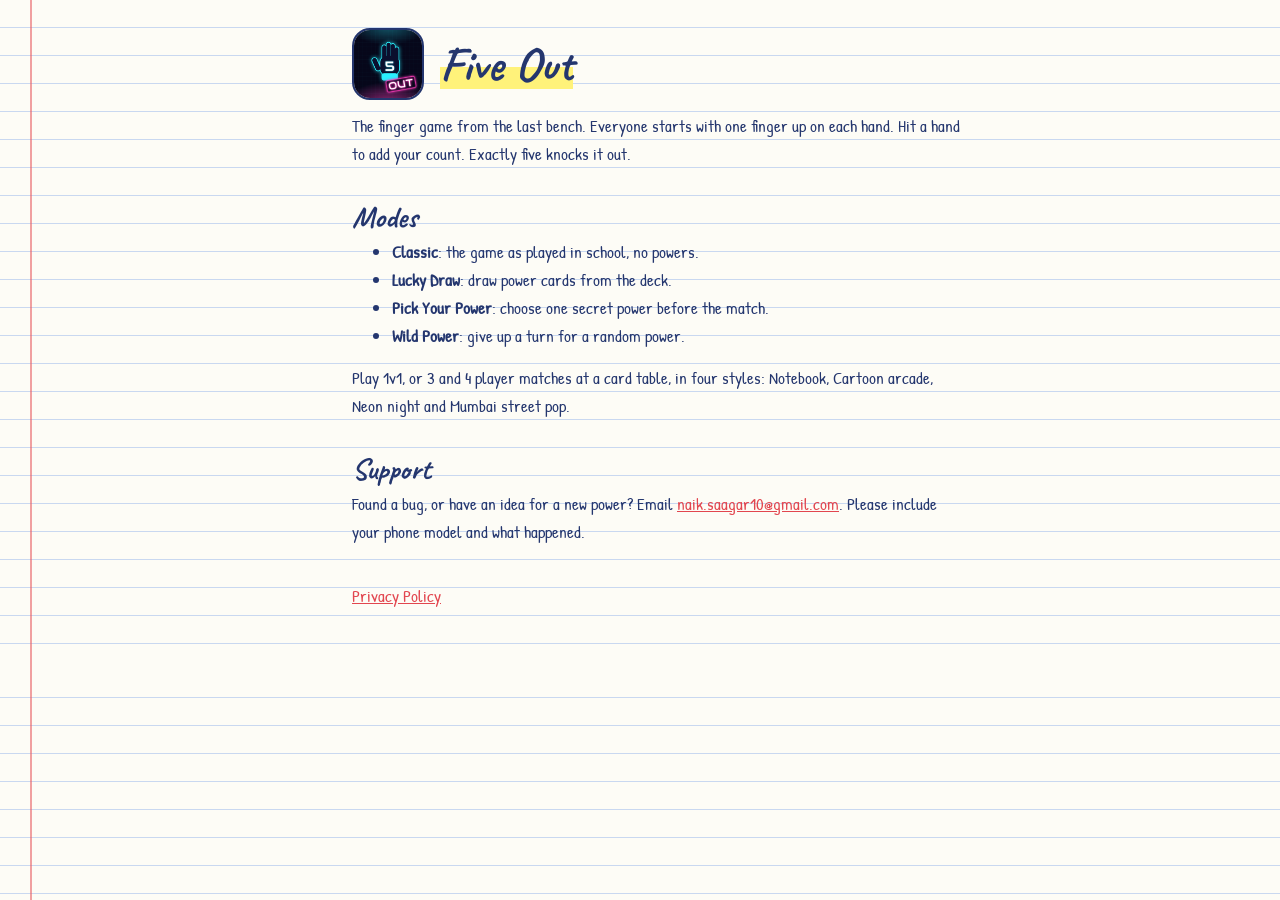
==== index.html @ b7d88c96 "Add files via upload" ====
<!doctype html>
<html lang="en">
<head>
<meta charset="utf-8">
<meta name="viewport" content="width=device-width, initial-scale=1">
<title>Five Out – Support</title>
<link rel="preconnect" href="https://fonts.googleapis.com">
<link rel="stylesheet" href="https://fonts.googleapis.com/css2?family=Caveat:wght@700&family=Patrick+Hand&display=swap">
<link rel="stylesheet" href="style.css">
</head>
<body>
<main>
  <header><img src="icon-256.png" alt="Five Out app icon"><h1><span>Five Out</span></h1></header>
  <p>The finger game from the last bench. Everyone starts with one finger up on each hand. Hit a hand to add your count. Exactly five knocks it out.</p>

  <h2>Modes</h2>
  <ul>
    <li><b>Classic</b>: the game as played in school, no powers.</li>
    <li><b>Lucky Draw</b>: draw power cards from the deck.</li>
    <li><b>Pick Your Power</b>: choose one secret power before the match.</li>
    <li><b>Wild Power</b>: give up a turn for a random power.</li>
  </ul>
  <p>Play 1v1, or 3 and 4 player matches at a card table, in four styles: Notebook, Cartoon arcade, Neon night and Mumbai street pop.</p>

  <h2>Support</h2>
  <p>Found a bug, or have an idea for a new power? Email <a href="mailto:naik.saagar10@gmail.com">naik.saagar10@gmail.com</a>. Please include your phone model and what happened.</p>

  <nav><a href="privacy.html">Privacy Policy</a></nav>
</main>
</body>
</html>
---- style.css ----
:root{--paper:#fdfcf6;--ink:#24366e;--muted:#5a6a94;--rule:#c9d8f0;--red:#e2464f;--hl:#fff27a}
*{box-sizing:border-box}
body{margin:0;background-color:var(--paper);background-image:linear-gradient(90deg,transparent 30px,rgba(232,98,104,.6) 30px 32px,transparent 32px),repeating-linear-gradient(transparent 0 27px,var(--rule) 27px 28px);color:var(--ink);font:17px/28px "Patrick Hand","Segoe Print",system-ui,sans-serif}
main{max-width:680px;margin:0 auto;padding:28px 20px 60px 52px}
header{display:flex;align-items:center;gap:16px;margin-bottom:12px}
header img{width:72px;height:72px;border-radius:18px;border:2px solid var(--ink)}
h1{font-family:"Caveat","Segoe Print",cursive;font-size:48px;line-height:56px;margin:0}
h1 span{background:linear-gradient(transparent 55%,var(--hl) 55% 92%,transparent 92%)}
h2{font-family:"Caveat","Segoe Print",cursive;font-size:30px;line-height:42px;margin:28px 0 0}
p,ul{margin:0 0 14px}
a{color:var(--red)}
.muted{color:var(--muted)}
nav{margin-top:36px;display:flex;gap:18px}
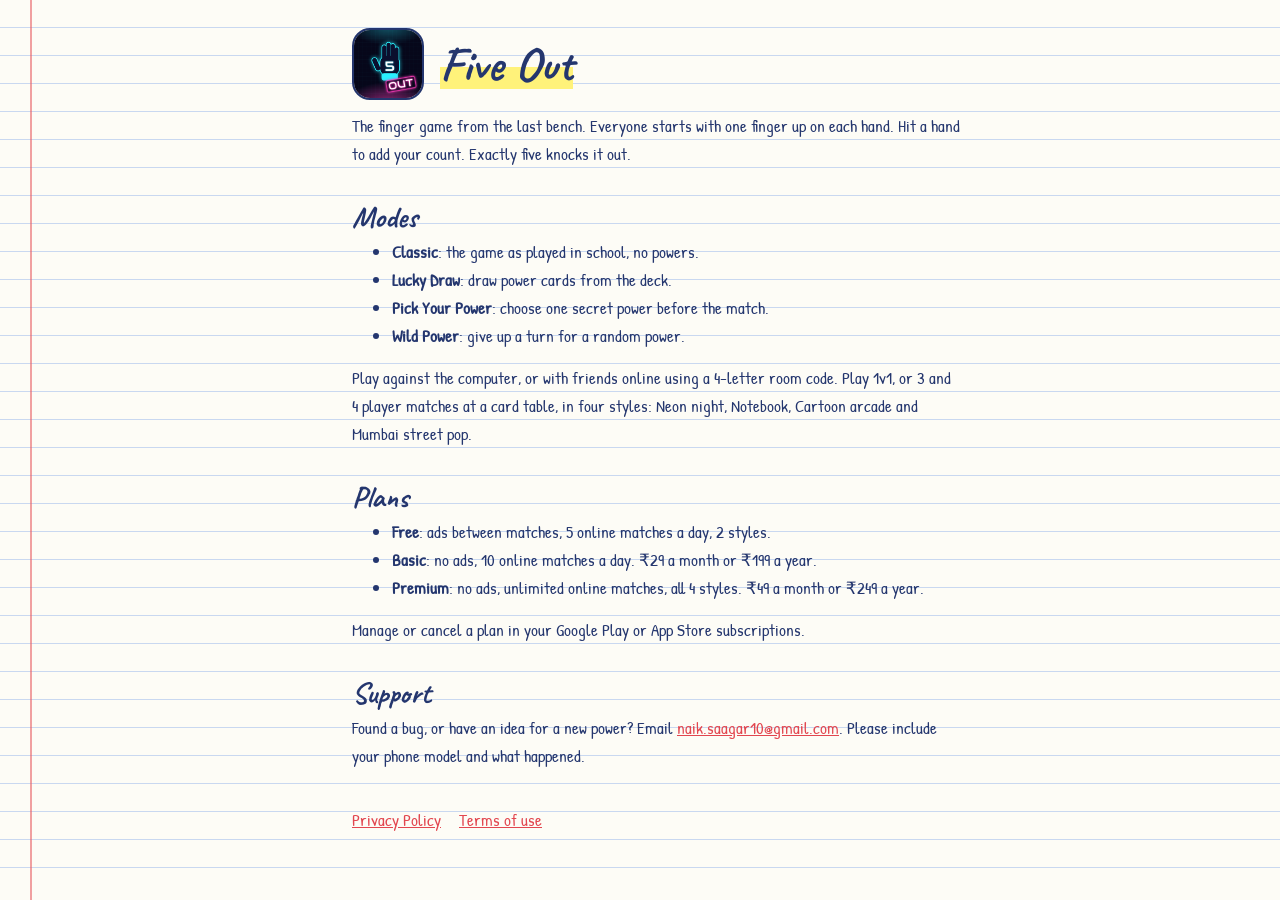
==== commit 3f0a262b: "Add files via upload Update prices and policies" ====
--- a/index.html
+++ b/index.html
@@ -20,12 +20,20 @@
     <li><b>Pick Your Power</b>: choose one secret power before the match.</li>
     <li><b>Wild Power</b>: give up a turn for a random power.</li>
   </ul>
-  <p>Play 1v1, or 3 and 4 player matches at a card table, in four styles: Notebook, Cartoon arcade, Neon night and Mumbai street pop.</p>
+  <p>Play against the computer, or with friends online using a 4-letter room code. Play 1v1, or 3 and 4 player matches at a card table, in four styles: Neon night, Notebook, Cartoon arcade and Mumbai street pop.</p>
+
+  <h2>Plans</h2>
+  <ul>
+    <li><b>Free</b>: ads between matches, 5 online matches a day, 2 styles.</li>
+    <li><b>Basic</b>: no ads, 10 online matches a day. ₹29 a month or ₹199 a year.</li>
+    <li><b>Premium</b>: no ads, unlimited online matches, all 4 styles. ₹49 a month or ₹249 a year.</li>
+  </ul>
+  <p>Manage or cancel a plan in your Google Play or App Store subscriptions.</p>
 
   <h2>Support</h2>
   <p>Found a bug, or have an idea for a new power? Email <a href="mailto:naik.saagar10@gmail.com">naik.saagar10@gmail.com</a>. Please include your phone model and what happened.</p>
 
-  <nav><a href="privacy.html">Privacy Policy</a></nav>
+  <nav><a href="privacy.html">Privacy Policy</a><a href="terms.html">Terms of use</a></nav>
 </main>
 </body>
 </html>
